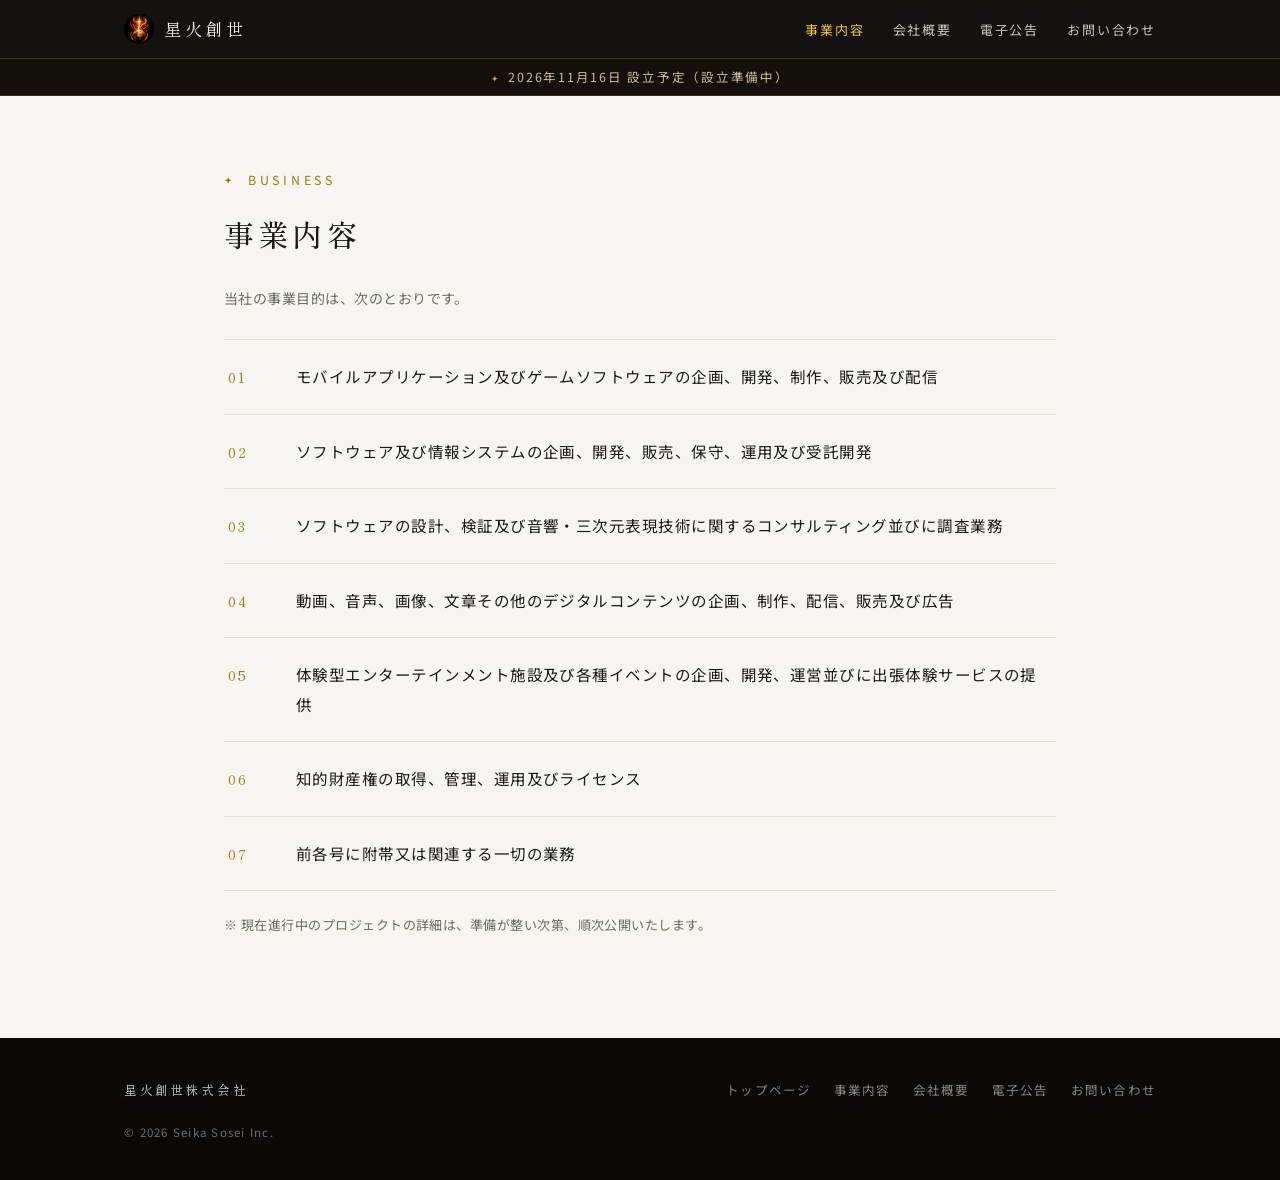
==== business.html @ d6339b03 "Add files via upload" ====
<!DOCTYPE html>
<html lang="ja">
<head>
<meta charset="UTF-8">
<meta name="viewport" content="width=device-width, initial-scale=1.0">
<title>事業内容｜星火創世株式会社</title>
<meta name="description" content="星火創世株式会社の事業内容です。">

<link rel="icon" type="image/png" sizes="32x32" href="assets/favicon-32.png">
<link rel="icon" type="image/png" sizes="192x192" href="assets/favicon-192.png">
<link rel="apple-touch-icon" href="assets/apple-touch-icon.png">
<link rel="preconnect" href="https://fonts.googleapis.com">
<link rel="preconnect" href="https://fonts.gstatic.com" crossorigin>
<link href="https://fonts.googleapis.com/css2?family=Shippori+Mincho:wght@500;600&family=Noto+Sans+JP:wght@400;500&display=swap" rel="stylesheet">
<link rel="stylesheet" href="assets/style.css">
<script>document.documentElement.className+=' js';</script>
</head>
<body class="">

<nav class="site-nav" aria-label="メインナビゲーション">
  <div class="nav-inner">
    <a class="nav-brand" href="index.html"><img class="nav-logo" src="assets/logo-nav.png" alt="" width="30" height="30">星火創世</a>
    <button class="nav-toggle" type="button" aria-expanded="false" aria-controls="nav-links" aria-label="メニューを開く"><span></span><span></span><span></span></button>
    <ul class="nav-links" id="nav-links"><li><a href="business.html" aria-current="page">事業内容</a></li><li><a href="company.html">会社概要</a></li><li><a href="koukoku.html">電子公告</a></li><li><a href="contact.html">お問い合わせ</a></li></ul>
  </div>
</nav>
<!-- 【設立登記完了後に削除】設立準備中の帯（全5ページに同じ記述あり） -->
<div class="notice-bar"><span class="star" aria-hidden="true">✦</span>2026年11月16日 設立予定（設立準備中）</div>

<main>
<section class="page">
  <p class="section-label"><span class="star" aria-hidden="true">✦</span>BUSINESS</p>
  <h1 class="section-title">事業内容</h1>
  <p class="lead">当社の事業目的は、次のとおりです。</p>
  <!-- 【要同期】この7項目は定款の事業目的（決定ログ D-081）と同じ文言。定款認証で文言が変わった場合はここも修正すること -->
  <ol class="business-list">
    <li><span>モバイルアプリケーション及びゲームソフトウェアの企画、開発、制作、販売及び配信</span></li>
    <li><span>ソフトウェア及び情報システムの企画、開発、販売、保守、運用及び受託開発</span></li>
    <li><span>ソフトウェアの設計、検証及び音響・三次元表現技術に関するコンサルティング並びに調査業務</span></li>
    <li><span>動画、音声、画像、文章その他のデジタルコンテンツの企画、制作、配信、販売及び広告</span></li>
    <li><span>体験型エンターテインメント施設及び各種イベントの企画、開発、運営並びに出張体験サービスの提供</span></li>
    <li><span>知的財産権の取得、管理、運用及びライセンス</span></li>
    <li><span>前各号に附帯又は関連する一切の業務</span></li>
  </ol>
  <p class="business-note">※ 現在進行中のプロジェクトの詳細は、準備が整い次第、順次公開いたします。</p>
</section>
</main>

<footer class="site-footer">
  <div class="footer-inner">
    <span class="footer-brand">星火創世株式会社</span>
    <ul class="footer-links">
      <li><a href="index.html">トップページ</a></li>
      <li><a href="business.html">事業内容</a></li>
      <li><a href="company.html">会社概要</a></li>
      <li><a href="koukoku.html">電子公告</a></li>
      <li><a href="contact.html">お問い合わせ</a></li>
    </ul>
    <span class="footer-copy">© 2026 Seika Sosei Inc.</span>
  </div>
</footer>
<script>
(function(){
  var nav=document.querySelector('.site-nav'),btn=document.querySelector('.nav-toggle');
  if(!nav||!btn)return;
  btn.addEventListener('click',function(){
    var open=nav.classList.toggle('open');
    btn.setAttribute('aria-expanded',open?'true':'false');
    btn.setAttribute('aria-label',open?'メニューを閉じる':'メニューを開く');
  });
  nav.addEventListener('click',function(e){
    if(e.target.tagName==='A'){nav.classList.remove('open');btn.setAttribute('aria-expanded','false');}
  });
})();
</script>
</body>
</html>
---- assets/style.css ----
/* ==========================================================================
   星火創世株式会社 コーポレートサイト 共通スタイル（v2：複数ページ構成）
   ファイル構成: index / business / company / contact / koukoku (.html)
   配色: 墨 #0A0908 ／ 金(明) #F0C64A ／ 金(深) #A6790E ／ 紙 #F6F5F2
   ========================================================================== */

:root {
  --sumi: #0a0908;
  --kin-bright: #f0c64a;
  --kin-deep: #a6790e;
  --paper: #f6f5f2;
  --ink: #1c1a17;
  --grey: #6e6a63;
  --hairline: #e2ded5;
  --serif: "Shippori Mincho", "Hiragino Mincho ProN", "Yu Mincho", "YuMincho", serif;
  --sans: "Noto Sans JP", "Hiragino Kaku Gothic ProN", "Yu Gothic", "Meiryo", sans-serif;
  --nav-h: 58px;
}

* { margin: 0; padding: 0; box-sizing: border-box; }

html { -webkit-text-size-adjust: 100%; }

body {
  font-family: var(--sans);
  background: var(--paper);
  color: var(--ink);
  line-height: 1.9;
  font-size: 15.5px;
  letter-spacing: 0.03em;
  -webkit-font-smoothing: antialiased;
  min-height: 100vh;
  display: flex;
  flex-direction: column;
}
main { flex: 1 0 auto; }

a { color: var(--kin-deep); text-decoration: none; }
a:hover { text-decoration: underline; text-underline-offset: 3px; }
a:focus-visible, button:focus-visible {
  outline: 2px solid var(--kin-bright);
  outline-offset: 3px;
  border-radius: 2px;
}

/* ---------- ナビゲーション ---------- */
.site-nav {
  position: sticky;
  top: 0;
  z-index: 100;
  background: rgba(10, 9, 8, 0.96);
  backdrop-filter: blur(6px);
  border-bottom: 1px solid rgba(240, 198, 74, 0.18);
}
.nav-inner {
  max-width: 1080px;
  margin: 0 auto;
  padding: 0 24px;
  height: var(--nav-h);
  display: flex;
  align-items: center;
  justify-content: space-between;
}
.nav-brand {
  font-family: var(--serif);
  font-size: 17px;
  letter-spacing: 0.22em;
  color: #f3efe6;
  white-space: nowrap;
  display: inline-flex;
  align-items: center;
  gap: 10px;
}
.nav-brand:hover { text-decoration: none; color: var(--kin-bright); }
.nav-logo { width: 30px; height: 30px; border-radius: 50%; display: block; }

.nav-links { display: flex; gap: 28px; list-style: none; }
.nav-links a {
  color: #c9c4b8;
  font-size: 13px;
  letter-spacing: 0.14em;
  padding: 6px 0;
}
.nav-links a:hover { color: var(--kin-bright); text-decoration: none; }
.nav-links a[aria-current="page"] { color: var(--kin-bright); }

.nav-toggle { display: none; }

/* 設立準備中の帯 */
.notice-bar {
  background: #14110c;
  border-bottom: 1px solid rgba(240, 198, 74, 0.18);
  color: #cdbf99;
  font-size: 12.5px;
  letter-spacing: 0.14em;
  text-align: center;
  padding: 8px 16px;
  line-height: 1.6;
}
.notice-bar .star { color: var(--kin-bright); font-size: 9px; margin-right: 8px; opacity: 0.8; }

/* ---------- ヒーロー（トップページ） ---------- */
.hero {
  position: relative;
  background: var(--sumi);
  color: #f3efe6;
  min-height: calc(100vh - var(--nav-h) - 36px);
  min-height: calc(100svh - var(--nav-h) - 36px);
  display: flex;
  flex-direction: column;
  align-items: center;
  justify-content: center;
  gap: 64px;
  overflow: hidden;
  padding: 56px 24px 64px;
}
.hero::before {
  content: "";
  position: absolute;
  left: 22%; top: 42%;
  width: 640px; height: 640px;
  transform: translate(-30%, -50%);
  background: radial-gradient(circle, rgba(240, 198, 74, 0.10) 0%, transparent 62%);
  pointer-events: none;
}
.hero-inner {
  max-width: 1080px;
  width: 100%;
  display: flex;
  align-items: center;
  justify-content: space-between;
  gap: 48px;
  position: relative;
}
.hero-main { display: flex; align-items: center; gap: 44px; }
.hero-logo {
  width: 250px;
  height: auto;
  mix-blend-mode: screen;
  flex-shrink: 0;
}
.hero-title {
  font-family: var(--serif);
  font-weight: 500;
  font-size: clamp(30px, 4.6vw, 46px);
  letter-spacing: 0.3em;
  line-height: 1.5;
}
.hero-sub {
  margin-top: 18px;
  font-size: 13px;
  letter-spacing: 0.32em;
  color: #9d968a;
}
.hero-sub .en { color: var(--kin-bright); }

.hero-tagline {
  writing-mode: vertical-rl;
  font-family: var(--serif);
  font-size: clamp(17px, 2vw, 21px);
  letter-spacing: 0.42em;
  line-height: 2.4;
  color: #d9d2c2;
  border-right: 1px solid rgba(240, 198, 74, 0.45);
  padding-right: 26px;
  height: 300px;
  flex-shrink: 0;
}
.hero-tagline .accent { color: var(--kin-bright); }

/* ヒーロー下部の入口ボタン */
.hero-links {
  position: relative;
  display: flex;
  gap: 18px;
  justify-content: center;
  width: 100%;
  max-width: 1080px;
}
.hero-link {
  flex: 1 1 0;
  max-width: 280px;
  display: flex;
  flex-direction: column;
  align-items: center;
  justify-content: center;
  gap: 2px;
  min-height: 64px;
  padding: 12px 20px;
  border: 1px solid rgba(240, 198, 74, 0.45);
  color: #f3efe6;
  font-family: var(--serif);
  font-size: 17px;
  letter-spacing: 0.2em;
  line-height: 1.5;
  transition: background 0.2s, border-color 0.2s;
}
.hero-link small {
  font-family: var(--sans);
  font-size: 10.5px;
  letter-spacing: 0.3em;
  color: var(--kin-bright);
  opacity: 0.85;
}
.hero-link:hover {
  text-decoration: none;
  background: rgba(240, 198, 74, 0.08);
  border-color: var(--kin-bright);
}

.spark {
  position: absolute;
  color: var(--kin-bright);
  opacity: 0.22;
  font-size: 11px;
  pointer-events: none;
}

/* ---------- 下層ページ共通 ---------- */
.page { max-width: 880px; margin: 0 auto; padding: 72px 24px 0; width: 100%; }
.page-narrow { max-width: 760px; }

.section-label {
  display: flex;
  align-items: center;
  gap: 12px;
  font-size: 12.5px;
  letter-spacing: 0.3em;
  color: var(--kin-deep);
  margin-bottom: 14px;
}
.section-label .star { font-size: 10px; }

.section-title {
  font-family: var(--serif);
  font-weight: 500;
  font-size: clamp(24px, 3vw, 30px);
  letter-spacing: 0.14em;
  margin-bottom: 34px;
}
.lead { color: var(--grey); font-size: 14px; margin: -12px 0 28px; }

/* ---------- 事業内容 ---------- */
.business-list { list-style: none; border-top: 1px solid var(--hairline); counter-reset: biz; }
.business-list li {
  border-bottom: 1px solid var(--hairline);
  padding: 22px 4px;
  display: grid;
  grid-template-columns: 56px 1fr;
  gap: 12px;
  align-items: baseline;
  counter-increment: biz;
}
.business-list li::before {
  content: counter(biz, decimal-leading-zero);
  font-family: var(--serif);
  color: var(--kin-deep);
  letter-spacing: 0.1em;
  font-size: 15px;
}
.business-note { margin-top: 22px; font-size: 13px; color: var(--grey); }

/* ---------- 会社概要 ---------- */
.profile-table { border-top: 1px solid var(--hairline); }
.profile-table .row {
  display: grid;
  grid-template-columns: 190px 1fr;
  border-bottom: 1px solid var(--hairline);
}
.profile-table dt {
  padding: 17px 4px;
  font-size: 13.5px;
  letter-spacing: 0.18em;
  color: var(--kin-deep);
}
.profile-table dd { padding: 17px 4px; }
.pending {
  color: var(--grey);
  border-bottom: 1px dotted #b5b0a5;
  font-size: 14px;
}

/* ---------- 枠付きブロック・お問い合わせ ---------- */
.plain-block {
  border: 1px solid var(--hairline);
  background: #fff;
  padding: 30px 32px;
  font-size: 14.5px;
}
.plain-block p + p { margin-top: 12px; }
.plain-block .url { word-break: break-all; }
.contact-mail {
  font-family: var(--serif);
  font-size: 19px;
  letter-spacing: 0.06em;
  word-break: break-all;
}

/* ---------- 電子公告ページ ---------- */
.koukoku-item { margin-top: 40px; }
.koukoku-item h2 {
  font-family: var(--serif);
  font-weight: 500;
  font-size: 20px;
  letter-spacing: 0.14em;
  border-left: 3px solid var(--kin-deep);
  padding-left: 14px;
  margin-bottom: 16px;
}

/* ---------- フッター ---------- */
.site-footer {
  margin-top: 100px;
  background: var(--sumi);
  color: #8d867a;
  font-size: 12.5px;
  letter-spacing: 0.1em;
}
.footer-inner {
  max-width: 1080px;
  margin: 0 auto;
  padding: 36px 24px;
  display: flex;
  justify-content: space-between;
  align-items: center;
  gap: 16px 28px;
  flex-wrap: wrap;
}
.footer-brand { font-family: var(--serif); color: #cfc8b8; letter-spacing: 0.2em; }
.footer-links { display: flex; flex-wrap: wrap; gap: 6px 22px; list-style: none; }
.footer-links a { color: #8d867a; padding: 4px 0; display: inline-block; }
.footer-links a:hover { color: var(--kin-bright); }
.footer-copy { width: 100%; font-size: 11.5px; opacity: 0.8; }
.hero + .site-footer, main + .site-footer { margin-top: 100px; }
.home .site-footer { margin-top: 0; }

/* ==========================================================================
   スマートフォン・タブレット縦（〜820px）
   ========================================================================== */
@media (max-width: 820px) {
  :root { --nav-h: 56px; }

  /* ナビ：ハンバーガーメニュー（JS有効時） */
  .nav-inner { padding: 0 20px; }
  .nav-brand { font-size: 16px; letter-spacing: 0.16em; }
  .nav-links { gap: 14px; }
  .nav-links a { font-size: 12px; letter-spacing: 0.06em; white-space: nowrap; }
  .nav-logo { width: 28px; height: 28px; }

  .js .nav-toggle {
    display: inline-flex;
    flex-direction: column;
    justify-content: center;
    gap: 6px;
    width: 48px; height: 48px;
    margin-right: -10px;
    padding: 0 12px;
    background: none;
    border: 0;
    cursor: pointer;
  }
  .js .nav-toggle span {
    display: block;
    height: 2px;
    background: #e9e3d3;
    transition: transform 0.2s, opacity 0.2s;
  }
  .js .site-nav.open .nav-toggle span:nth-child(1) { transform: translateY(8px) rotate(45deg); }
  .js .site-nav.open .nav-toggle span:nth-child(2) { opacity: 0; }
  .js .site-nav.open .nav-toggle span:nth-child(3) { transform: translateY(-8px) rotate(-45deg); }

  .js .nav-links {
    display: none;
    position: absolute;
    top: 100%; left: 0; right: 0;
    flex-direction: column;
    gap: 0;
    background: #0a0908;
    border-bottom: 1px solid rgba(240, 198, 74, 0.25);
    padding: 6px 20px 14px;
  }
  .js .site-nav.open .nav-links { display: flex; }
  .js .nav-links a {
    display: block;
    font-size: 15px;
    letter-spacing: 0.16em;
    padding: 15px 4px;
    border-bottom: 1px solid rgba(255, 255, 255, 0.07);
  }
  .js .nav-links li:last-child a { border-bottom: 0; }

  .notice-bar { font-size: 11.5px; letter-spacing: 0.08em; padding: 7px 12px; }

  /* ヒーロー：中央そろえの縦積み（1画面に収まるよう画面の高さに合わせて縮める） */
  .hero {
    min-height: calc(100vh - var(--nav-h) - 34px);
    min-height: calc(100svh - var(--nav-h) - 34px);
    gap: 26px;
    padding: 22px 24px 30px;
    justify-content: center;
  }
  .hero::before {
    left: 50%; top: 26%;
    width: 520px; height: 520px;
    transform: translate(-50%, -50%);
  }
  .hero-inner { flex-direction: column; align-items: center; gap: 16px; }
  .hero-main { flex-direction: column; align-items: center; gap: 12px; text-align: center; }
  .hero-logo { width: min(52vw, 21svh, 220px); min-width: 120px; }
  .hero-title { font-size: clamp(25px, 7.4vw, 32px); letter-spacing: 0.22em; padding-left: 0.22em; line-height: 1.45; }
  .hero-sub { margin-top: 8px; font-size: 11.5px; letter-spacing: 0.26em; }

  .hero-tagline {
    writing-mode: horizontal-tb;
    height: auto;
    border: 0;
    padding: 16px 0 0;
    text-align: center;
    font-size: 16px;
    letter-spacing: 0.3em;
    padding-left: 0.3em;
    line-height: 2;
    position: relative;
  }
  .hero-tagline::before {
    content: "";
    position: absolute;
    top: 0; left: 50%;
    width: 36px; height: 1px;
    transform: translateX(-50%);
    background: rgba(240, 198, 74, 0.6);
  }

  .hero-links { flex-direction: column; align-items: center; gap: 10px; max-width: 340px; }
  .hero-link { width: 100%; max-width: none; flex: none; min-height: 54px; padding: 8px 20px; font-size: 16px; }
  .hero-link small { font-size: 9.5px; }

  /* 下層ページ */
  .page { padding-top: 52px; }
  .business-list li { grid-template-columns: 40px 1fr; padding: 18px 2px; }
  .profile-table .row { grid-template-columns: 1fr; gap: 0; }
  .profile-table dt { padding-bottom: 0; }
  .profile-table dd { padding-top: 4px; }
  .plain-block { padding: 24px 20px; }
  .site-footer { margin-top: 72px; }
  .footer-inner { flex-direction: column; align-items: flex-start; }
}

@media (max-width: 380px) {
  .nav-brand { font-size: 15px; letter-spacing: 0.1em; }
  .hero-title { letter-spacing: 0.16em; }
}

@media (prefers-reduced-motion: reduce) {
  *, *::before, *::after { animation: none !important; transition: none !important; }
}
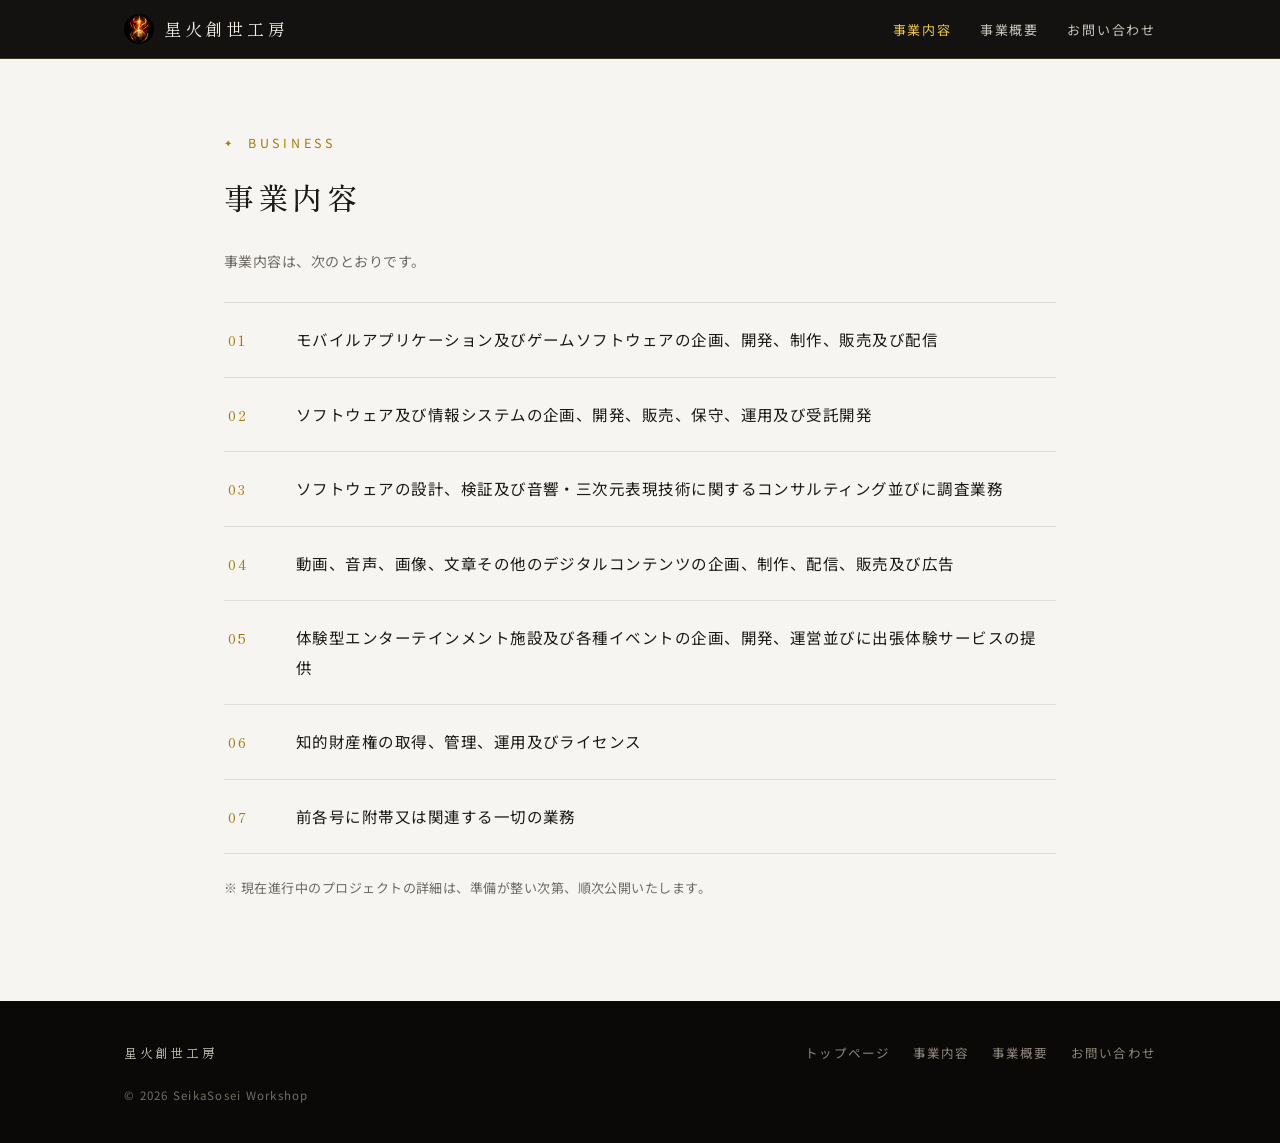
==== commit 50f4c9c1: "Add files via upload" ====
--- a/business.html
+++ b/business.html
@@ -3,8 +3,8 @@
 <head>
 <meta charset="UTF-8">
 <meta name="viewport" content="width=device-width, initial-scale=1.0">
-<title>事業内容｜星火創世株式会社</title>
-<meta name="description" content="星火創世株式会社の事業内容です。">
+<title>事業内容｜星火創世工房</title>
+<meta name="description" content="星火創世工房の事業内容です。">
 
 <link rel="icon" type="image/png" sizes="32x32" href="assets/favicon-32.png">
 <link rel="icon" type="image/png" sizes="192x192" href="assets/favicon-192.png">
@@ -19,21 +19,18 @@
 
 <nav class="site-nav" aria-label="メインナビゲーション">
   <div class="nav-inner">
-    <a class="nav-brand" href="index.html"><img class="nav-logo" src="assets/logo-nav.png" alt="" width="30" height="30">星火創世</a>
+    <a class="nav-brand" href="index.html"><img class="nav-logo" src="assets/logo-nav.png" alt="" width="30" height="30">星火創世工房</a>
     <button class="nav-toggle" type="button" aria-expanded="false" aria-controls="nav-links" aria-label="メニューを開く"><span></span><span></span><span></span></button>
-    <ul class="nav-links" id="nav-links"><li><a href="business.html" aria-current="page">事業内容</a></li><li><a href="company.html">会社概要</a></li><li><a href="koukoku.html">電子公告</a></li><li><a href="contact.html">お問い合わせ</a></li></ul>
+    <ul class="nav-links" id="nav-links"><li><a href="business.html" aria-current="page">事業内容</a></li><li><a href="company.html">事業概要</a></li><li><a href="contact.html">お問い合わせ</a></li></ul>
   </div>
 </nav>
-<!-- 【設立登記完了後に削除】設立準備中の帯（全5ページに同じ記述あり） -->
-<div class="notice-bar"><span class="star" aria-hidden="true">✦</span>2026年11月16日 設立予定（設立準備中）</div>
 
 <main>
 <section class="page">
   <p class="section-label"><span class="star" aria-hidden="true">✦</span>BUSINESS</p>
   <h1 class="section-title">事業内容</h1>
-  <p class="lead">当社の事業目的は、次のとおりです。</p>
-  <!-- 【要同期】この7項目は定款の事業目的（決定ログ D-081）と同じ文言。定款認証で文言が変わった場合はここも修正すること -->
-  <ol class="business-list">
+  <p class="lead">事業内容は、次のとおりです。</p>
+    <ol class="business-list">
     <li><span>モバイルアプリケーション及びゲームソフトウェアの企画、開発、制作、販売及び配信</span></li>
     <li><span>ソフトウェア及び情報システムの企画、開発、販売、保守、運用及び受託開発</span></li>
     <li><span>ソフトウェアの設計、検証及び音響・三次元表現技術に関するコンサルティング並びに調査業務</span></li>
@@ -48,15 +45,14 @@
 
 <footer class="site-footer">
   <div class="footer-inner">
-    <span class="footer-brand">星火創世株式会社</span>
+    <span class="footer-brand">星火創世工房</span>
     <ul class="footer-links">
       <li><a href="index.html">トップページ</a></li>
       <li><a href="business.html">事業内容</a></li>
-      <li><a href="company.html">会社概要</a></li>
-      <li><a href="koukoku.html">電子公告</a></li>
+      <li><a href="company.html">事業概要</a></li>
       <li><a href="contact.html">お問い合わせ</a></li>
     </ul>
-    <span class="footer-copy">© 2026 Seika Sosei Inc.</span>
+    <span class="footer-copy">© 2026 SeikaSosei Workshop</span>
   </div>
 </footer>
 <script>
--- a/assets/style.css
+++ b/assets/style.css
@@ -396,7 +396,7 @@
     min-height: calc(100vh - var(--nav-h) - 34px);
     min-height: calc(100svh - var(--nav-h) - 34px);
     gap: 26px;
-    padding: 22px 24px 30px;
+    padding: 30px 24px 30px;
     justify-content: center;
   }
   .hero::before {
@@ -406,8 +406,9 @@
   }
   .hero-inner { flex-direction: column; align-items: center; gap: 16px; }
   .hero-main { flex-direction: column; align-items: center; gap: 12px; text-align: center; }
-  .hero-logo { width: min(52vw, 21svh, 220px); min-width: 120px; }
-  .hero-title { font-size: clamp(25px, 7.4vw, 32px); letter-spacing: 0.22em; padding-left: 0.22em; line-height: 1.45; }
+  .hero-logo { width: min(54vw, 22svh, 220px); min-width: 120px; }
+  .hero-title { font-size: clamp(22px, 7vw, 30px); letter-spacing: 0.14em; padding-left: 0.14em; line-height: 1.45; white-space: nowrap; }
+  .pc-br { display: none; }
   .hero-sub { margin-top: 8px; font-size: 11.5px; letter-spacing: 0.26em; }
 
   .hero-tagline {
